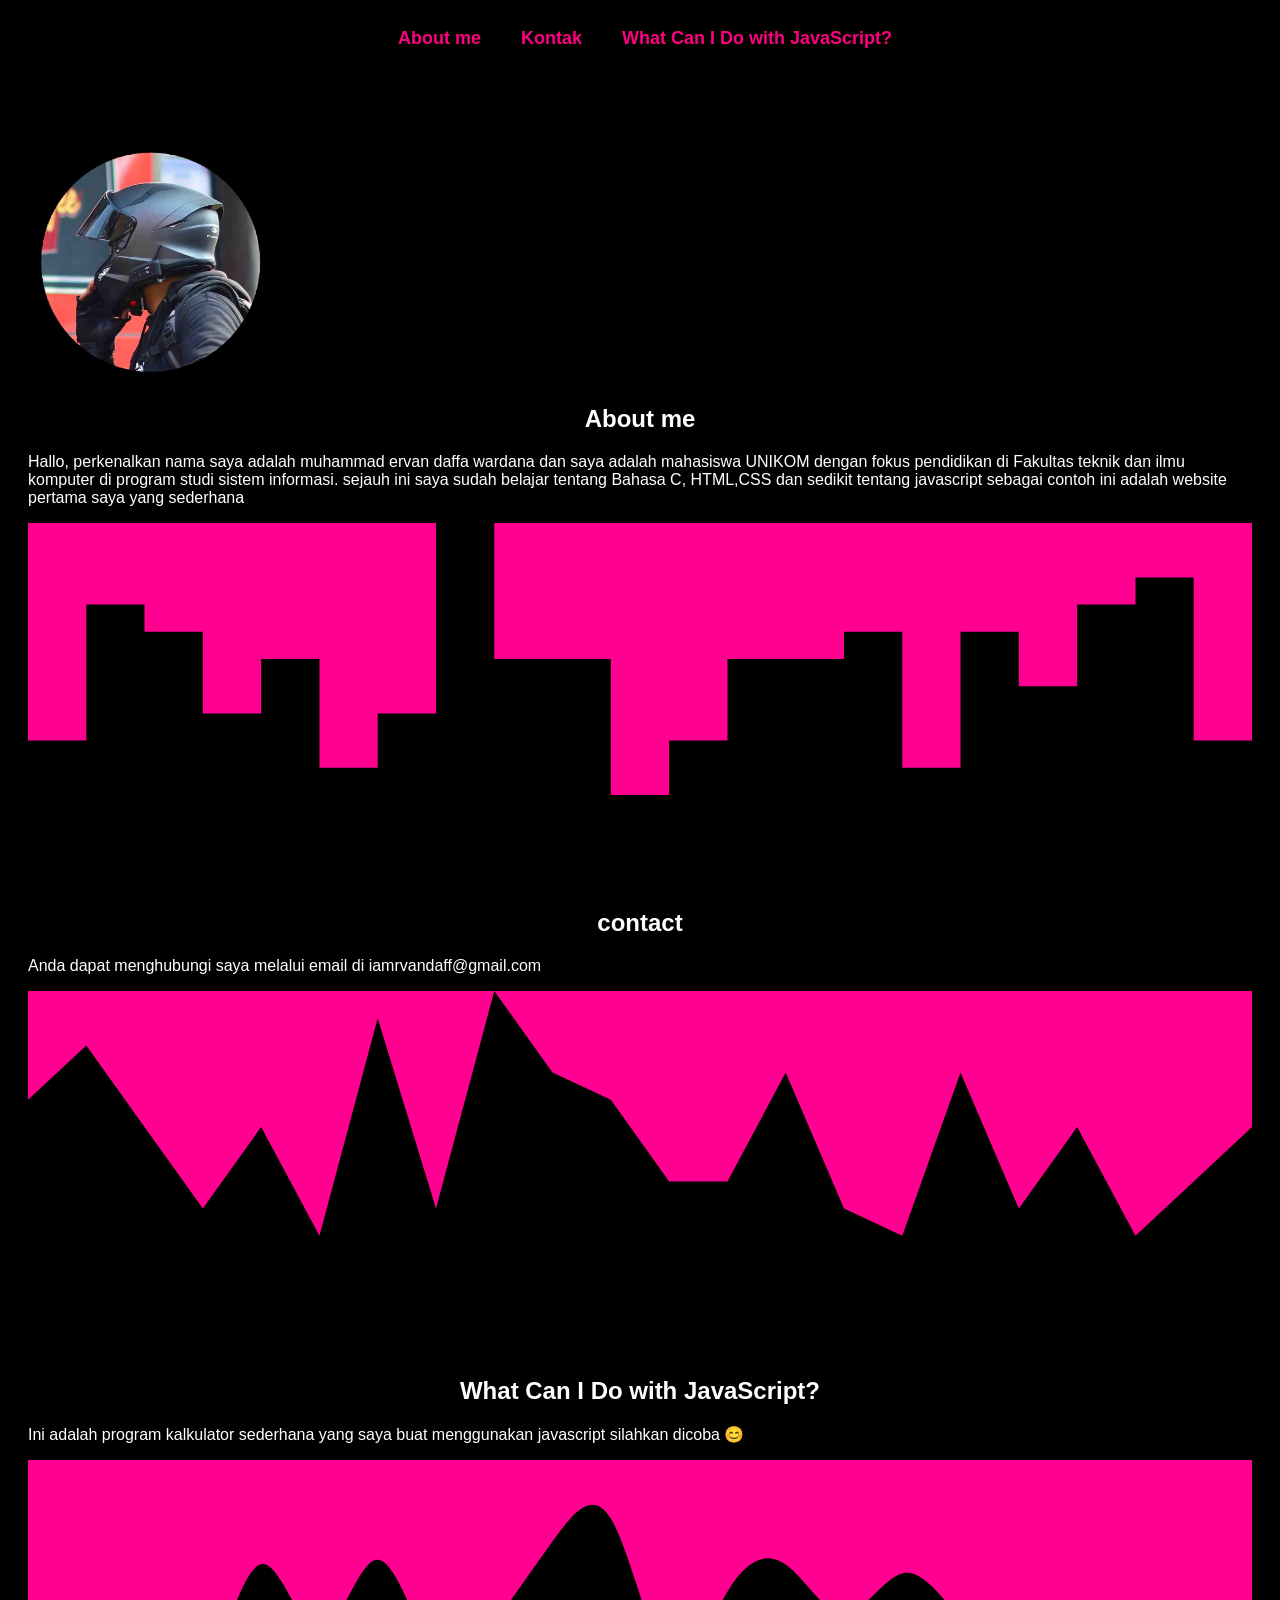
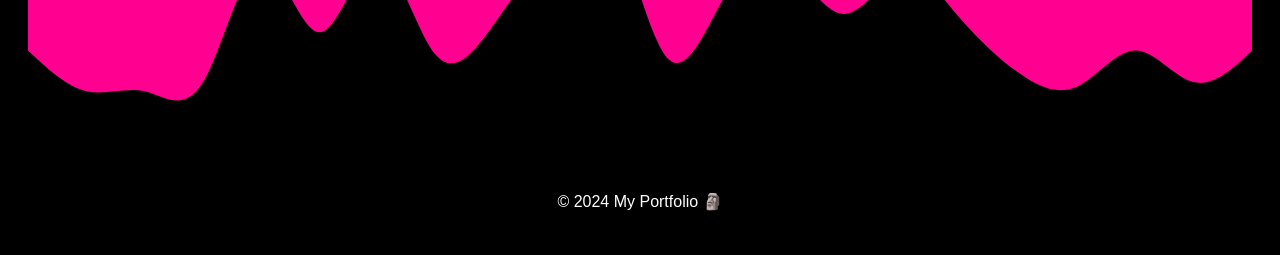
==== Project web daffa/Html.html @ 8c4791cf "Add files via upload" ====
<!DOCTYPE html>
<html lang="en">
<head>
    <meta charset="UTF-8">
    <meta name="viewport" content="width=device-width, initial-scale=1.0">
    <title>My Portfolio</title>
    <link rel="stylesheet" href="CSS nya.css">
</head>
<body>
    <header>
        <div class="container">
            <nav class="fixed top">
                <ul>
                    <li><a href="#about">About me</a></li>
                    <li><a href="#contact">Kontak</a></li>
                    <li><a href="#javascript">What Can I Do with JavaScript?</a></li>
                </ul>
            </nav>
        </div>
    </header>

    <main>
        <section id="about" class="about">
            <div class="container"></div>
            <img  src="WhatsApp Image 2024-07-23 at 14.47.49.jpeg" align="center" width="20%" lenght="20%"/>

            <h2 align="center">About me</h2>
            <p>Hallo, perkenalkan nama saya adalah muhammad ervan daffa wardana dan saya adalah mahasiswa UNIKOM dengan fokus pendidikan di Fakultas teknik dan ilmu komputer di program studi sistem informasi. sejauh ini saya sudah belajar tentang Bahasa C, HTML,CSS dan sedikit tentang javascript sebagai contoh ini adalah website pertama saya yang sederhana</p>
            <svg xmlns="http://www.w3.org/2000/svg" viewBox="0 0 1440 320"><path fill="#FF0090" fill-opacity="100" d="M0,96L0,256L68.6,256L68.6,96L137.1,96L137.1,128L205.7,128L205.7,224L274.3,224L274.3,160L342.9,160L342.9,288L411.4,288L411.4,224L480,224L480,0L548.6,0L548.6,160L617.1,160L617.1,160L685.7,160L685.7,320L754.3,320L754.3,256L822.9,256L822.9,160L891.4,160L891.4,160L960,160L960,128L1028.6,128L1028.6,288L1097.1,288L1097.1,128L1165.7,128L1165.7,192L1234.3,192L1234.3,96L1302.9,96L1302.9,64L1371.4,64L1371.4,256L1440,256L1440,0L1371.4,0L1371.4,0L1302.9,0L1302.9,0L1234.3,0L1234.3,0L1165.7,0L1165.7,0L1097.1,0L1097.1,0L1028.6,0L1028.6,0L960,0L960,0L891.4,0L891.4,0L822.9,0L822.9,0L754.3,0L754.3,0L685.7,0L685.7,0L617.1,0L617.1,0L548.6,0L548.6,0L480,0L480,0L411.4,0L411.4,0L342.9,0L342.9,0L274.3,0L274.3,0L205.7,0L205.7,0L137.1,0L137.1,0L68.6,0L68.6,0L0,0L0,0Z"></path></svg>
        </section>

        <section id="contact">
            <h2 align="center">contact</h2>
            <p>Anda dapat menghubungi saya melalui email di iamrvandaff@gmail.com</p>
            <svg xmlns="http://www.w3.org/2000/svg" viewBox="0 0 1440 320"><path fill="#FF0090" fill-opacity="100" d="M0,128L68.6,64L137.1,160L205.7,256L274.3,160L342.9,288L411.4,32L480,256L548.6,0L617.1,96L685.7,128L754.3,224L822.9,224L891.4,96L960,256L1028.6,288L1097.1,96L1165.7,256L1234.3,160L1302.9,288L1371.4,224L1440,160L1440,0L1371.4,0L1302.9,0L1234.3,0L1165.7,0L1097.1,0L1028.6,0L960,0L891.4,0L822.9,0L754.3,0L685.7,0L617.1,0L548.6,0L480,0L411.4,0L342.9,0L274.3,0L205.7,0L137.1,0L68.6,0L0,0Z"></path></svg>
        </section>

        <section id="javascript">
            <h2 align="center">What Can I Do with JavaScript?</h2>
            <p>Ini adalah program kalkulator sederhana yang saya buat menggunakan javascript silahkan dicoba 😊</p>
            <script src="kalkulator java.js"></script>
            <svg xmlns="http://www.w3.org/2000/svg" viewBox="0 0 1440 320"><path fill="#FF0090" fill-opacity="100" d="M0,224L11.4,234.7C22.9,245,46,267,69,272C91.4,277,114,267,137,272C160,277,183,299,206,261.3C228.6,224,251,128,274,122.7C297.1,117,320,203,343,202.7C365.7,203,389,117,411,117.3C434.3,117,457,203,480,229.3C502.9,256,526,224,549,192C571.4,160,594,128,617,96C640,64,663,32,686,69.3C708.6,107,731,213,754,234.7C777.1,256,800,192,823,154.7C845.7,117,869,107,891,122.7C914.3,139,937,181,960,181.3C982.9,181,1006,139,1029,133.3C1051.4,128,1074,160,1097,186.7C1120,213,1143,235,1166,250.7C1188.6,267,1211,277,1234,266.7C1257.1,256,1280,224,1303,224C1325.7,224,1349,256,1371,261.3C1394.3,267,1417,245,1429,234.7L1440,224L1440,0L1428.6,0C1417.1,0,1394,0,1371,0C1348.6,0,1326,0,1303,0C1280,0,1257,0,1234,0C1211.4,0,1189,0,1166,0C1142.9,0,1120,0,1097,0C1074.3,0,1051,0,1029,0C1005.7,0,983,0,960,0C937.1,0,914,0,891,0C868.6,0,846,0,823,0C800,0,777,0,754,0C731.4,0,709,0,686,0C662.9,0,640,0,617,0C594.3,0,571,0,549,0C525.7,0,503,0,480,0C457.1,0,434,0,411,0C388.6,0,366,0,343,0C320,0,297,0,274,0C251.4,0,229,0,206,0C182.9,0,160,0,137,0C114.3,0,91,0,69,0C45.7,0,23,0,11,0L0,0Z"></path></svg>
        </section>
    </main>

    <footer>
        <p>&copy; 2024 My Portfolio 🗿</p>
    </footer>

    
</body>
</html>
---- Project web daffa/CSS nya.css ----
body {
    background-color: #000;
    color: #fff;
    font-family: sans-serif;
}

header {
    background-color: #000000;
    padding: 20px;
    display: flex; /* Use flexbox for positioning */
    justify-content: center; /* Center the logo and navbar horizontally */
    align-items: flex-start; /* Align the logo and navbar vertically (top) */
    flex-direction: column; /* Arrange items in a column */
}

.container {
    max-width: 1000px;
    margin: 0 auto;
    display: flex; /* Use flexbox to center the logo horizontally */
    justify-content: center;
}

.logo {
    width: 100px;
    height: auto;
    margin-bottom: 20px; /* Add some space between the logo and navbar */
}

nav ul {
    list-style: none;
    margin: 0;
    padding: 0;
    display: flex; /* Use flexbox to align buttons horizontally */
    justify-content: space-between; /* Distribute space evenly between buttons */
}

nav li {
    margin-left: 10px; /* Add spacing between buttons */
}

nav a {
    color: #ff0080; /* Pink text */
    text-decoration: none;
    font-size: 18px;
    font-weight: bold;
    padding: 8px 15px;
    border-radius: 5px;
    background-color: #000; /* Black background */
    transition: background-color 0.3s ease, color 0.3s ease; /* Add smooth transitions for background and text color */
}

nav a:hover {
    background-color: #333; /* Darker black background on hover */
    color: #fff; /* White text on hover */
}

section {
    padding: 20px;
    margin-top: 50px; /* Add some space between sections */
}

footer {
    background-color: #000000;
    padding: 20px;
    text-align: center;
}
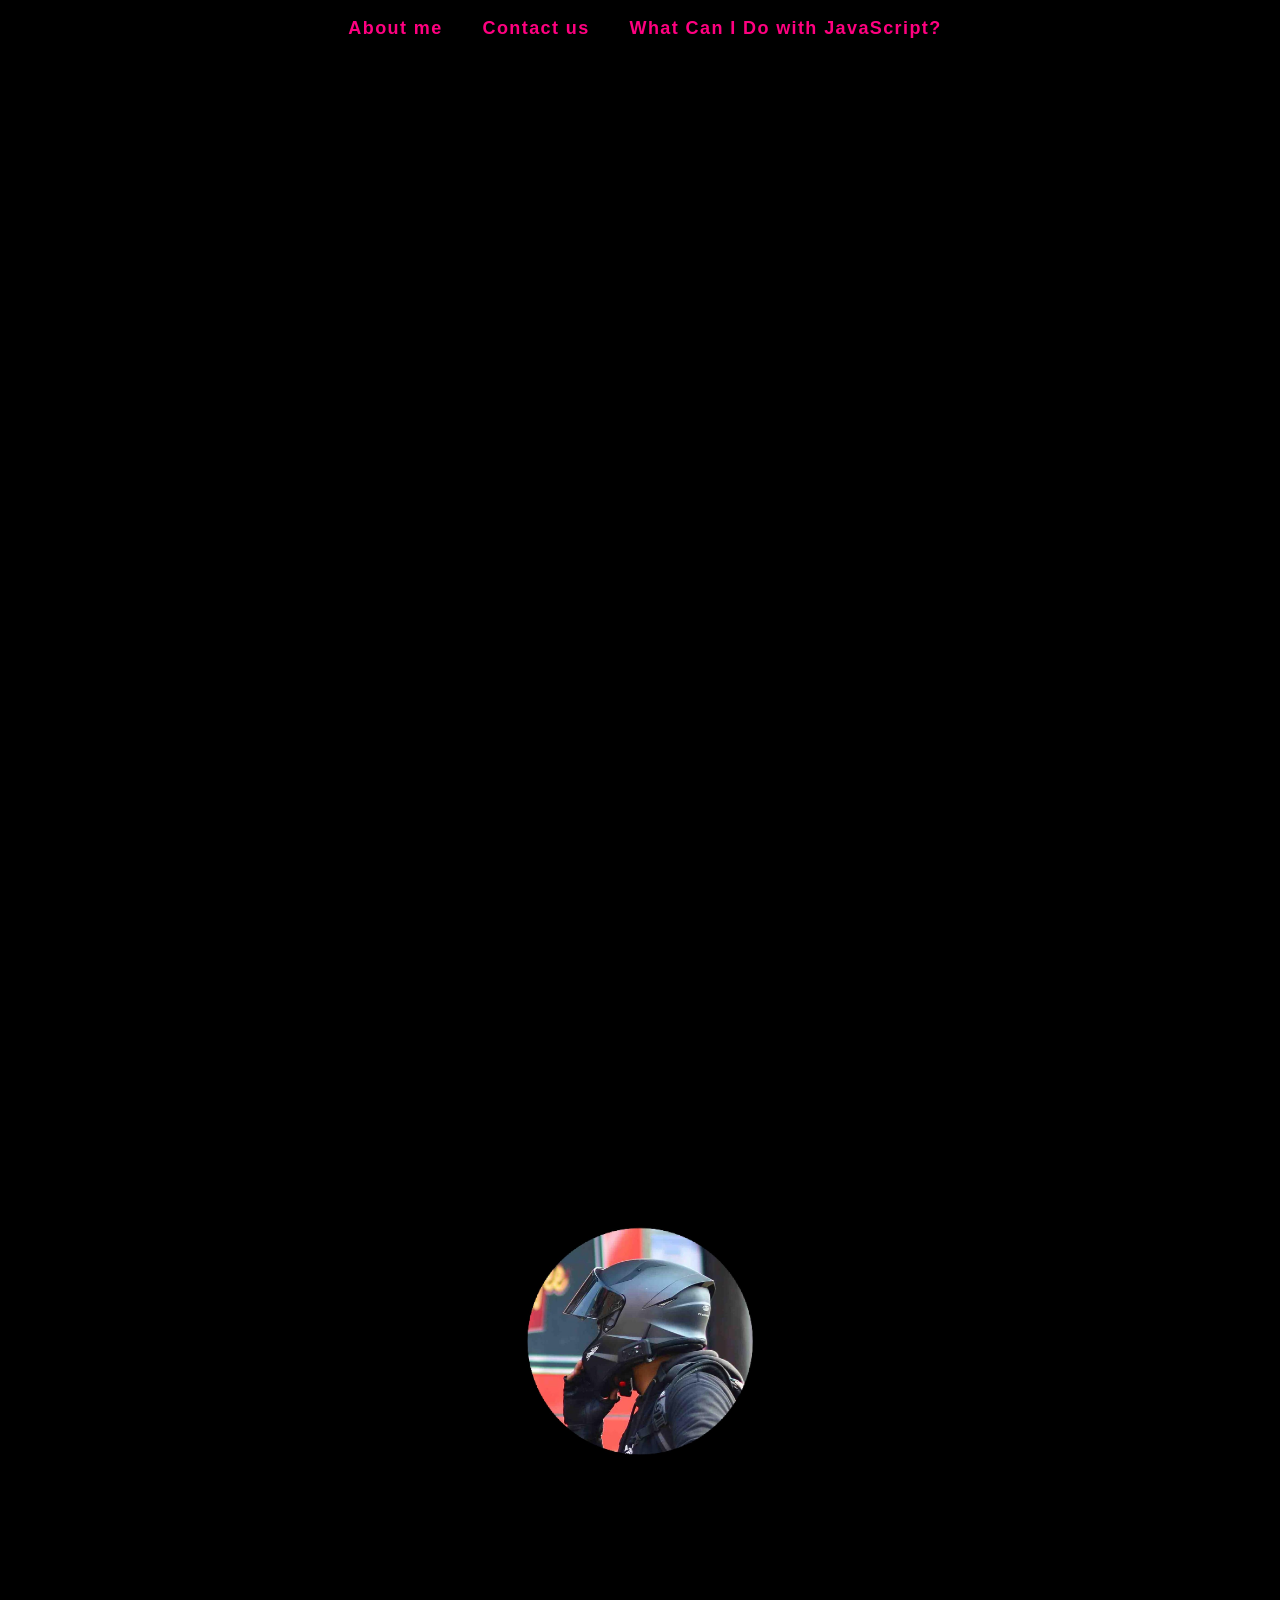
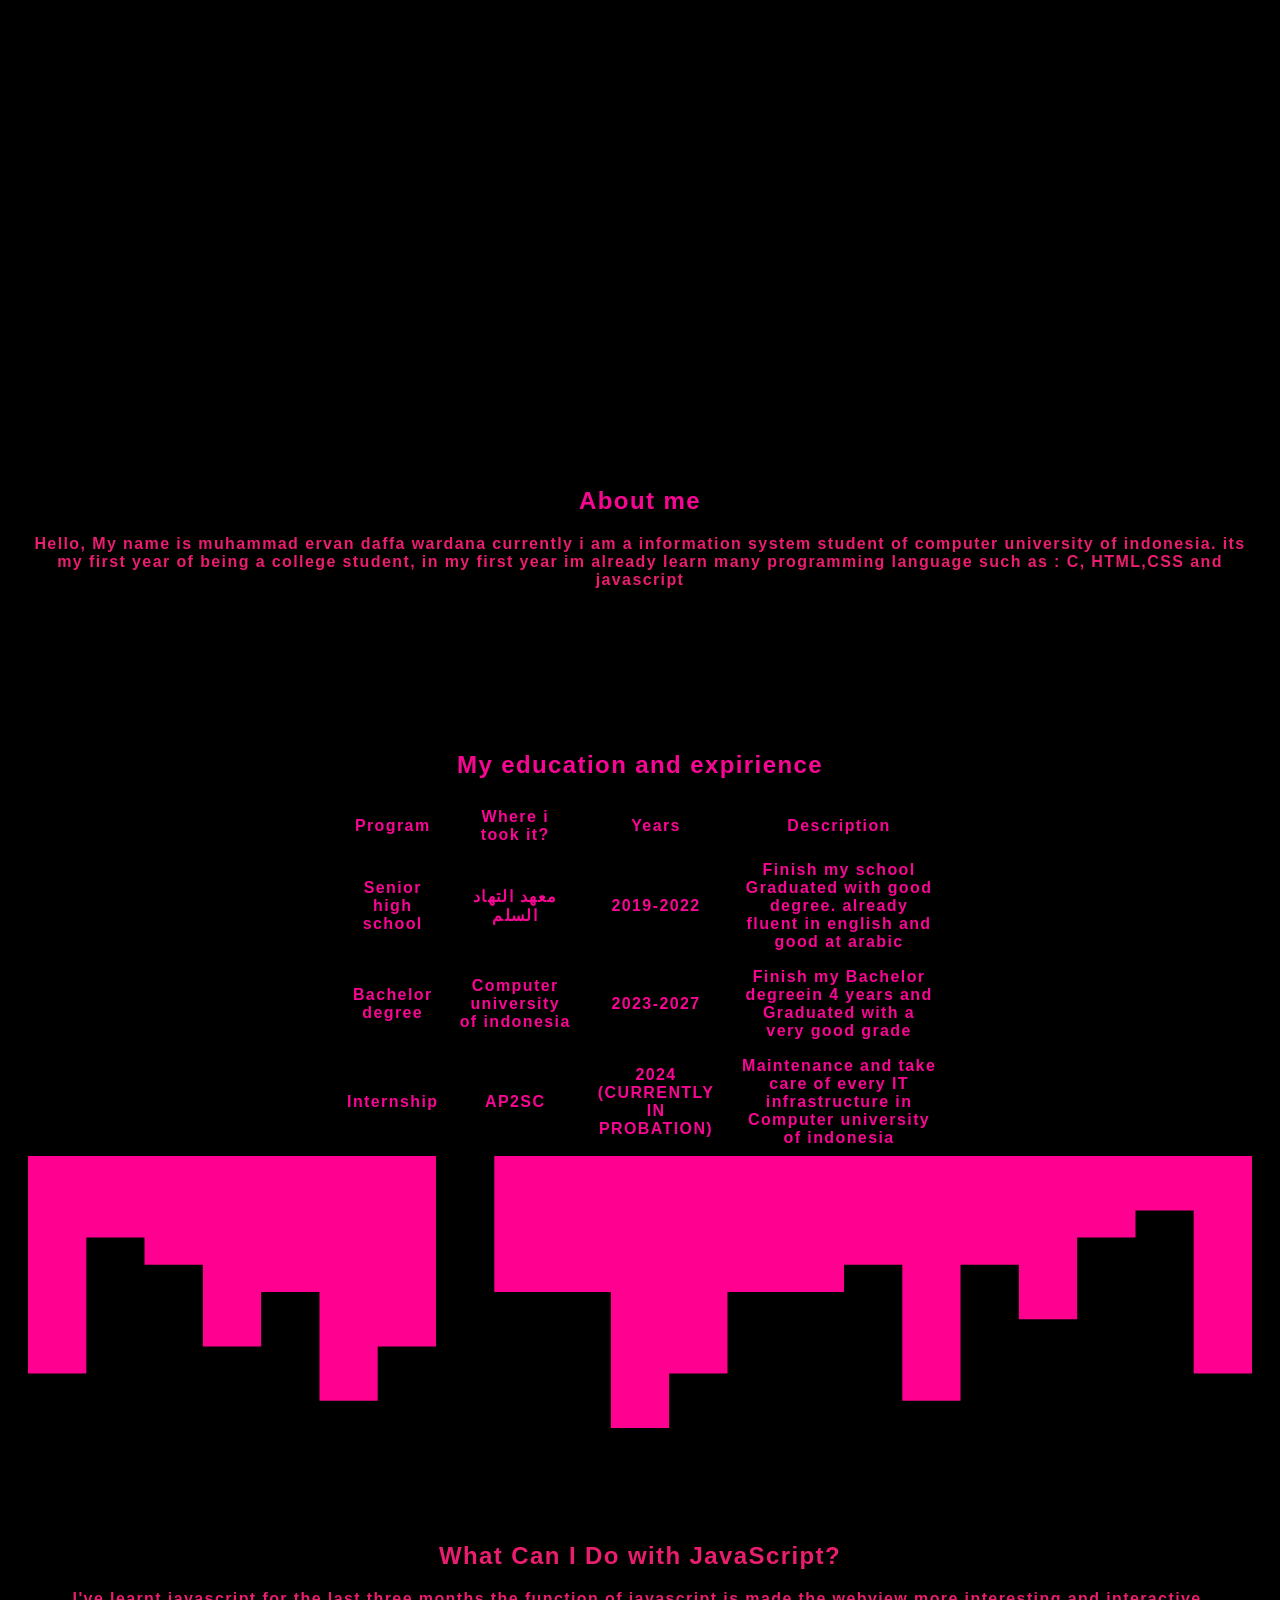
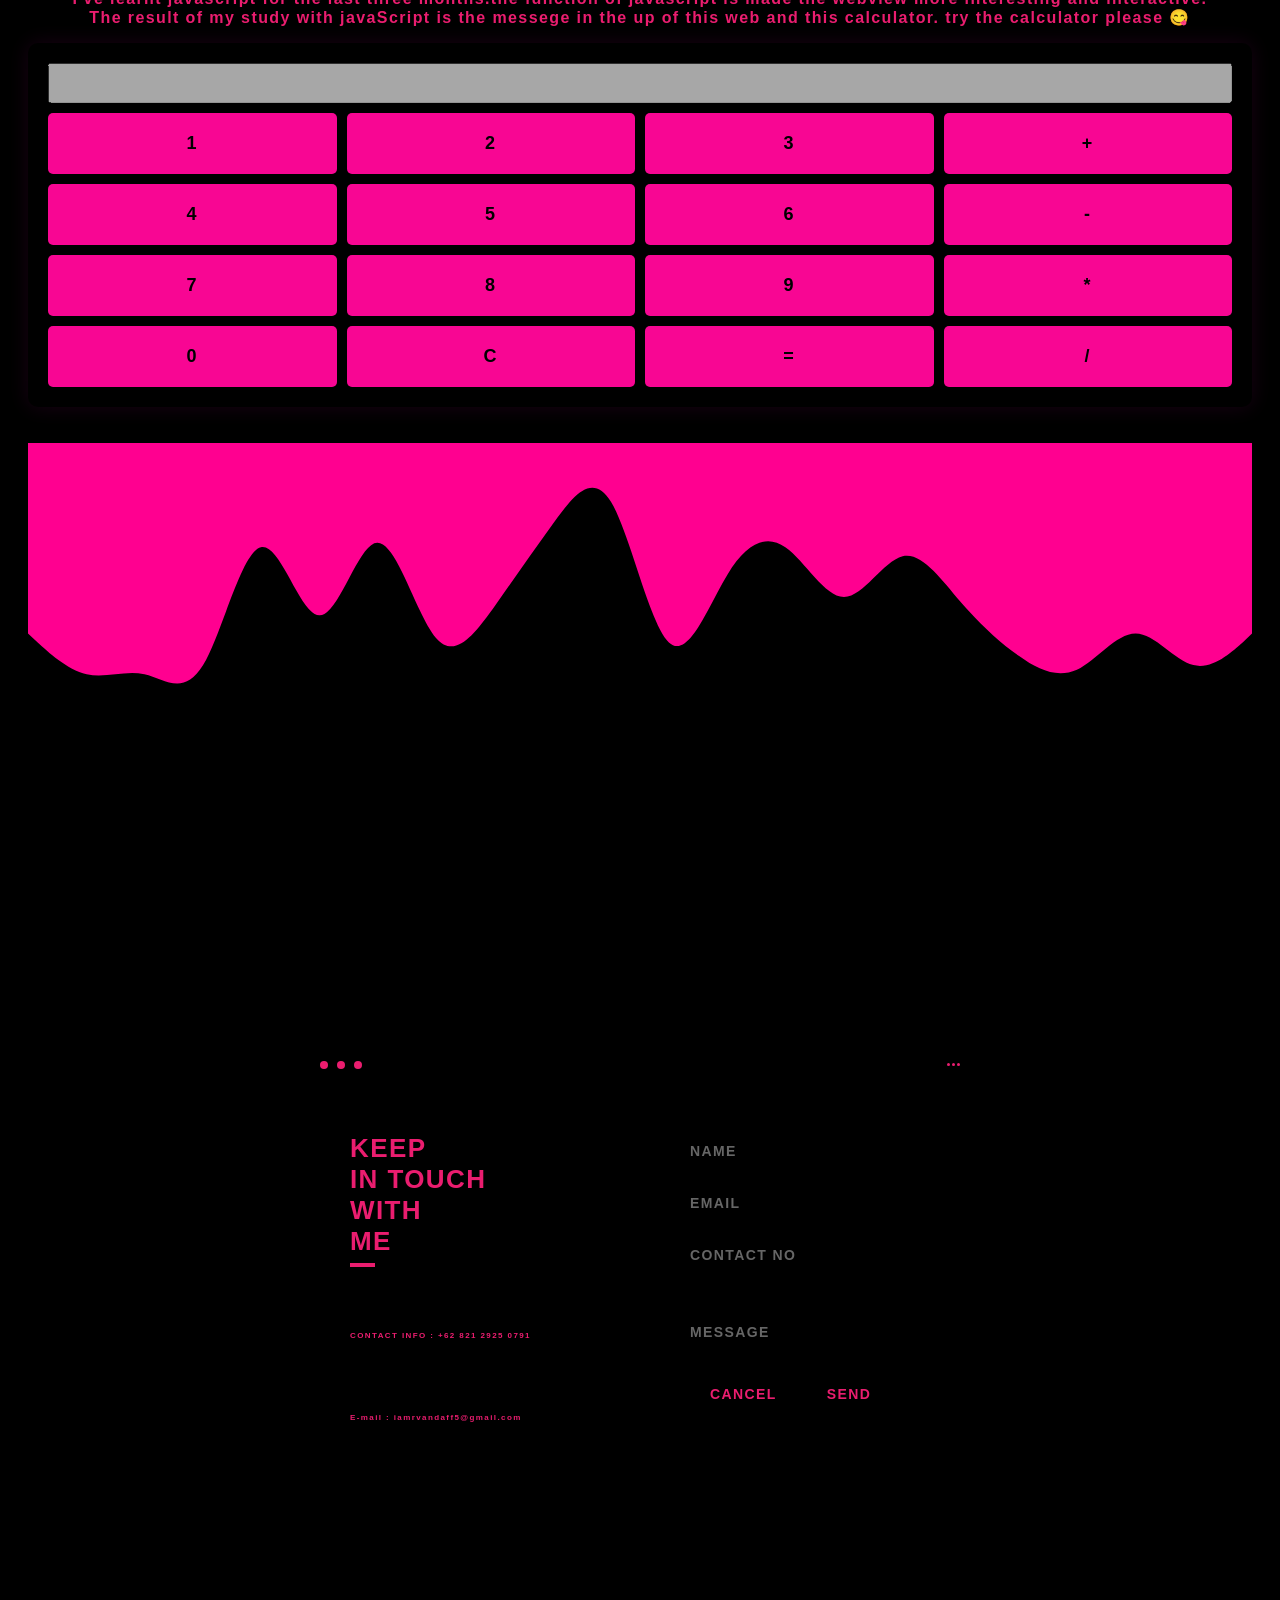
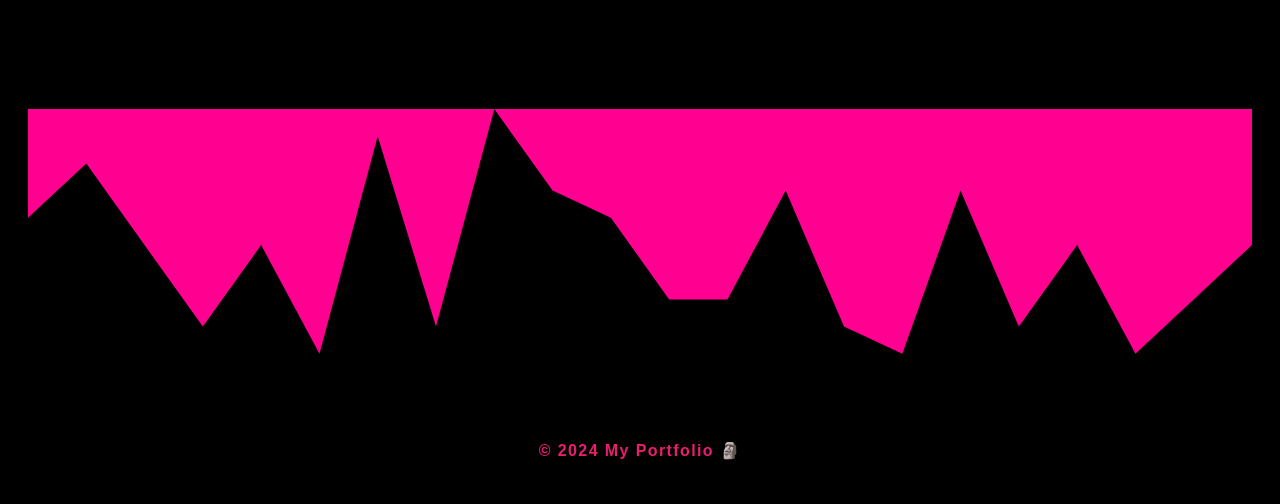
==== commit 3650ebfa: "Add files via upload" ====
--- a/Project web daffa/Html.html
+++ b/Project web daffa/Html.html
@@ -12,39 +12,146 @@
             <nav class="fixed top">
                 <ul>
                     <li><a href="#about">About me</a></li>
-                    <li><a href="#contact">Kontak</a></li>
+                    <li><a href="#contact">Contact us </a></li>
                     <li><a href="#javascript">What Can I Do with JavaScript?</a></li>
                 </ul>
             </nav>
         </div>
     </header>
-
     <main>
+        <img src="WhatsApp Image 2024-07-23 at 14.47.49.jpeg" style="margin: 40%;"  width="20%" lenght="20%" />
         <section id="about" class="about">
             <div class="container"></div>
-            <img  src="WhatsApp Image 2024-07-23 at 14.47.49.jpeg" align="center" width="20%" lenght="20%"/>
-
             <h2 align="center">About me</h2>
-            <p>Hallo, perkenalkan nama saya adalah muhammad ervan daffa wardana dan saya adalah mahasiswa UNIKOM dengan fokus pendidikan di Fakultas teknik dan ilmu komputer di program studi sistem informasi. sejauh ini saya sudah belajar tentang Bahasa C, HTML,CSS dan sedikit tentang javascript sebagai contoh ini adalah website pertama saya yang sederhana</p>
+            <p style="color:  #ea1d6f;" align="center" >Hello, My name is muhammad ervan daffa wardana currently i am a information system student of computer university of indonesia. its my first year of being a college student, in my first year im already learn many programming language such as : C, HTML,CSS and javascript </p>
+            <br>
+            <br>
+            <br>
+            <br>
+            <br>
+            <br>
+            <br>
+            <h2 align="center">My education and expirience</h2>
+<table>
+    <tr>
+        <th align="center">Program</th>
+        <th>Where i took it?</th>
+        <th>Years</th>
+        <th>Description</th>
+    </tr>
+    <tr>
+        <td>Senior high school</td>
+        <td>معهد التهاد السلم</td>
+        <td>2019-2022</td>
+        <td>Finish my school Graduated with good degree. already fluent in english and good at arabic</td>
+    </tr>
+    <tr>
+        <td>Bachelor degree</td>
+        <td>Computer university of indonesia</td>
+        <td>2023-2027</td>
+        <td>Finish my Bachelor degreein 4 years and Graduated with a very good grade</td>
+    </tr>
+    <tr>
+        <td>Internship</td>
+        <td>AP2SC</td>
+        <td>2024
+            (CURRENTLY IN PROBATION)</td>
+        <td>Maintenance and take care of every IT infrastructure in Computer university of indonesia </td>
+    </tr>
+</table>
             <svg xmlns="http://www.w3.org/2000/svg" viewBox="0 0 1440 320"><path fill="#FF0090" fill-opacity="100" d="M0,96L0,256L68.6,256L68.6,96L137.1,96L137.1,128L205.7,128L205.7,224L274.3,224L274.3,160L342.9,160L342.9,288L411.4,288L411.4,224L480,224L480,0L548.6,0L548.6,160L617.1,160L617.1,160L685.7,160L685.7,320L754.3,320L754.3,256L822.9,256L822.9,160L891.4,160L891.4,160L960,160L960,128L1028.6,128L1028.6,288L1097.1,288L1097.1,128L1165.7,128L1165.7,192L1234.3,192L1234.3,96L1302.9,96L1302.9,64L1371.4,64L1371.4,256L1440,256L1440,0L1371.4,0L1371.4,0L1302.9,0L1302.9,0L1234.3,0L1234.3,0L1165.7,0L1165.7,0L1097.1,0L1097.1,0L1028.6,0L1028.6,0L960,0L960,0L891.4,0L891.4,0L822.9,0L822.9,0L754.3,0L754.3,0L685.7,0L685.7,0L617.1,0L617.1,0L548.6,0L548.6,0L480,0L480,0L411.4,0L411.4,0L342.9,0L342.9,0L274.3,0L274.3,0L205.7,0L205.7,0L137.1,0L137.1,0L68.6,0L68.6,0L0,0L0,0Z"></path></svg>
         </section>
 
+        <section id="javascript">
+            <h2 align="center" style="color:  #ea1d6f;">What Can I Do with JavaScript?</h2>
+            <p align="center" style="color: #ea1d6f;"> I've learnt javascript for the last three months.the function of javascript is made the webview more interesting and interactive.<br>The result of my study with javaScript is the messege in the up of this web and this calculator. try the calculator please 😋  </p>
+            <div class="calculator">
+                <input type="text" id="display" disabled>
+                <div class="buttons">
+                    <button onclick="appendNumber('1')">1</button>
+                    <button onclick="appendNumber('2')">2</button>
+                    <button onclick="appendNumber('3')">3</button>
+                    <button onclick="setOperation('+')">+</button>
+                    <button onclick="appendNumber('4')">4</button>
+                    <button onclick="appendNumber('5')">5</button>
+                    <button onclick="appendNumber('6')">6</button>
+                    <button onclick="setOperation('-')">-</button>
+                    <button onclick="appendNumber('7')">7</button>
+                    <button onclick="appendNumber('8')">8</button>
+                    <button onclick="appendNumber('9')">9</button>
+                    <button onclick="setOperation('*')">*</button>
+                    <button onclick="appendNumber('0')">0</button>
+                    <button onclick="clearDisplay()">C</button>
+                    <button onclick="calculateResult()">=</button>
+                    <button onclick="setOperation('/')">/</button>
+                </div>
+                <script src="java calculator.js"></script>
+            </div>
+            <br>
+            <br>
+            <svg xmlns="http://www.w3.org/2000/svg" viewBox="0 0 1440 320"><path fill="#FF0090" fill-opacity="100" d="M0,224L11.4,234.7C22.9,245,46,267,69,272C91.4,277,114,267,137,272C160,277,183,299,206,261.3C228.6,224,251,128,274,122.7C297.1,117,320,203,343,202.7C365.7,203,389,117,411,117.3C434.3,117,457,203,480,229.3C502.9,256,526,224,549,192C571.4,160,594,128,617,96C640,64,663,32,686,69.3C708.6,107,731,213,754,234.7C777.1,256,800,192,823,154.7C845.7,117,869,107,891,122.7C914.3,139,937,181,960,181.3C982.9,181,1006,139,1029,133.3C1051.4,128,1074,160,1097,186.7C1120,213,1143,235,1166,250.7C1188.6,267,1211,277,1234,266.7C1257.1,256,1280,224,1303,224C1325.7,224,1349,256,1371,261.3C1394.3,267,1417,245,1429,234.7L1440,224L1440,0L1428.6,0C1417.1,0,1394,0,1371,0C1348.6,0,1326,0,1303,0C1280,0,1257,0,1234,0C1211.4,0,1189,0,1166,0C1142.9,0,1120,0,1097,0C1074.3,0,1051,0,1029,0C1005.7,0,983,0,960,0C937.1,0,914,0,891,0C868.6,0,846,0,823,0C800,0,777,0,754,0C731.4,0,709,0,686,0C662.9,0,640,0,617,0C594.3,0,571,0,549,0C525.7,0,503,0,480,0C457.1,0,434,0,411,0C388.6,0,366,0,343,0C320,0,297,0,274,0C251.4,0,229,0,206,0C182.9,0,160,0,137,0C114.3,0,91,0,69,0C45.7,0,23,0,11,0L0,0Z"></path></svg>
+        </section>
         <section id="contact">
-            <h2 align="center">contact</h2>
-            <p>Anda dapat menghubungi saya melalui email di iamrvandaff@gmail.com</p>
+            <div class="background">
+                <div class="container">
+                  <div class="screen">
+                    <div class="screen-header">
+                      <div class="screen-header-left">
+                        <div class="screen-header-button close"></div>
+                        <div class="screen-header-button maximize"></div>
+                        <div class="screen-header-button minimize"></div>
+                      </div>
+                      <div class="screen-header-right">
+                        <div class="screen-header-ellipsis"></div>
+                        <div class="screen-header-ellipsis"></div>
+                        <div class="screen-header-ellipsis"></div>
+                      </div>
+                    </div>
+                    <div class="screen-body">
+                      <div class="screen-body-item left">
+                        <div class="app-title">
+                          <span>KEEP</span>
+                          <span>IN TOUCH</span>
+                          <span>WITH</span>
+                          <span>ME</span>
+                        </div>
+                        <div class="app-contact">CONTACT INFO : +62 821 2925 0791</div>
+                        <div class="app-contact">E-mail : iamrvandaff5@gmail.com</div>
+
+                      </div>
+                      <div class="screen-body-item">
+                        <div class="app-form">
+                          <div class="app-form-group">
+                            <input class="app-form-control" placeholder="NAME">
+                          </div>
+                          <div class="app-form-group">
+                            <input class="app-form-control" placeholder="EMAIL">
+                          </div>
+                          <div class="app-form-group">
+                            <input class="app-form-control" placeholder="CONTACT NO">
+                          </div>
+                          <div class="app-form-group message">
+                            <input class="app-form-control" placeholder="MESSAGE">
+                          </div>
+                          <div class="app-form-group buttons">
+                            <button class="app-form-button">CANCEL</button>
+                            <button class="app-form-button">SEND</button>
+                          </div>
+                        </div>
+                      </div>
+                    </div>
+                  </div>
+                     </svg>
+                    </a>
+                  </div>
+                </div>
+              </div>
             <svg xmlns="http://www.w3.org/2000/svg" viewBox="0 0 1440 320"><path fill="#FF0090" fill-opacity="100" d="M0,128L68.6,64L137.1,160L205.7,256L274.3,160L342.9,288L411.4,32L480,256L548.6,0L617.1,96L685.7,128L754.3,224L822.9,224L891.4,96L960,256L1028.6,288L1097.1,96L1165.7,256L1234.3,160L1302.9,288L1371.4,224L1440,160L1440,0L1371.4,0L1302.9,0L1234.3,0L1165.7,0L1097.1,0L1028.6,0L960,0L891.4,0L822.9,0L754.3,0L685.7,0L617.1,0L548.6,0L480,0L411.4,0L342.9,0L274.3,0L205.7,0L137.1,0L68.6,0L0,0Z"></path></svg>
-        </section>
-
-        <section id="javascript">
-            <h2 align="center">What Can I Do with JavaScript?</h2>
-            <p>Ini adalah program kalkulator sederhana yang saya buat menggunakan javascript silahkan dicoba 😊</p>
-            <script src="kalkulator java.js"></script>
-            <svg xmlns="http://www.w3.org/2000/svg" viewBox="0 0 1440 320"><path fill="#FF0090" fill-opacity="100" d="M0,224L11.4,234.7C22.9,245,46,267,69,272C91.4,277,114,267,137,272C160,277,183,299,206,261.3C228.6,224,251,128,274,122.7C297.1,117,320,203,343,202.7C365.7,203,389,117,411,117.3C434.3,117,457,203,480,229.3C502.9,256,526,224,549,192C571.4,160,594,128,617,96C640,64,663,32,686,69.3C708.6,107,731,213,754,234.7C777.1,256,800,192,823,154.7C845.7,117,869,107,891,122.7C914.3,139,937,181,960,181.3C982.9,181,1006,139,1029,133.3C1051.4,128,1074,160,1097,186.7C1120,213,1143,235,1166,250.7C1188.6,267,1211,277,1234,266.7C1257.1,256,1280,224,1303,224C1325.7,224,1349,256,1371,261.3C1394.3,267,1417,245,1429,234.7L1440,224L1440,0L1428.6,0C1417.1,0,1394,0,1371,0C1348.6,0,1326,0,1303,0C1280,0,1257,0,1234,0C1211.4,0,1189,0,1166,0C1142.9,0,1120,0,1097,0C1074.3,0,1051,0,1029,0C1005.7,0,983,0,960,0C937.1,0,914,0,891,0C868.6,0,846,0,823,0C800,0,777,0,754,0C731.4,0,709,0,686,0C662.9,0,640,0,617,0C594.3,0,571,0,549,0C525.7,0,503,0,480,0C457.1,0,434,0,411,0C388.6,0,366,0,343,0C320,0,297,0,274,0C251.4,0,229,0,206,0C182.9,0,160,0,137,0C114.3,0,91,0,69,0C45.7,0,23,0,11,0L0,0Z"></path></svg>
         </section>
     </main>
 
     <footer>
-        <p>&copy; 2024 My Portfolio 🗿</p>
+        <p style="color: #ea1d6f;">&copy; 2024 My Portfolio 🗿</p>
     </footer>
 
     
--- a/Project web daffa/CSS nya.css
+++ b/Project web daffa/CSS nya.css
@@ -6,57 +6,76 @@
 
 header {
     background-color: #000000;
-    padding: 20px;
-    display: flex; /* Use flexbox for positioning */
-    justify-content: center; /* Center the logo and navbar horizontally */
-    align-items: flex-start; /* Align the logo and navbar vertically (top) */
-    flex-direction: column; /* Arrange items in a column */
+    display: flex; 
+    justify-content: center; 
+    align-items: flex-start; 
+    flex-direction: column; 
+}
+h2{
+    color:  rgb(248, 6, 147);
+}
+table {
+    text-align: center;
+    width: 50%;
+    border-collapse: collapse;
+    color:  rgb(248, 6, 147);
+    margin-left: 25%;
+    margin-right: 25%;
+}
+th, td {
+    border: 1px solid black;
+    padding: 8px;
+    text-align: center;
+    text color:  rgb(248, 6, 147);
+}
+th {
+    background-color: #000000;
 }
 
 .container {
     max-width: 1000px;
     margin: 0 auto;
-    display: flex; /* Use flexbox to center the logo horizontally */
+    display: flex; 
     justify-content: center;
 }
 
 .logo {
     width: 100px;
     height: auto;
-    margin-bottom: 20px; /* Add some space between the logo and navbar */
+    margin-bottom: 20px; 
 }
 
 nav ul {
     list-style: none;
     margin: 0;
     padding: 0;
-    display: flex; /* Use flexbox to align buttons horizontally */
-    justify-content: space-between; /* Distribute space evenly between buttons */
+    display: flex; 
+    justify-content: space-between; 
 }
 
 nav li {
-    margin-left: 10px; /* Add spacing between buttons */
+    margin-left: 10px; 
 }
 
 nav a {
-    color: #ff0080; /* Pink text */
+    color: #ff0080; 
     text-decoration: none;
     font-size: 18px;
     font-weight: bold;
     padding: 8px 15px;
     border-radius: 5px;
-    background-color: #000; /* Black background */
-    transition: background-color 0.3s ease, color 0.3s ease; /* Add smooth transitions for background and text color */
+    background-color: #000; 
+    transition: background-color 0.3s ease, color 0.3s ease; 
 }
 
 nav a:hover {
-    background-color: #333; /* Darker black background on hover */
-    color: #fff; /* White text on hover */
+    background-color: #333; 
+    color: #fff; 
 }
 
 section {
     padding: 20px;
-    margin-top: 50px; /* Add some space between sections */
+    margin-top: 50px; 
 }
 
 footer {
@@ -64,3 +83,264 @@
     padding: 20px;
     text-align: center;
 }
+
+
+.calculator {
+    background-color: rgb(0, 0, 0);
+    border-radius: 10px;
+    box-shadow: 0 0 20px rgba(248, 2, 195, 0.1);
+    padding: 20px;
+}
+
+#display {
+    width: 100%;
+    height: 40px;
+    font-size: 24px;
+    text-align: right;
+    margin-bottom: 10px;
+    padding: 5px;
+}
+
+.buttons {
+    display: grid;
+    grid-template-columns: repeat(4, 1fr);
+    gap: 10px;
+}
+
+button {
+    width: 100%;
+    padding: 20px;
+    font-size: 18px;
+    border: none;
+    background-color: rgb(248, 6, 147);
+    border-radius: 5px;
+    cursor: pointer;
+}
+
+button:hover {
+    background-color: #000000;
+}
+*, *:before, *:after {
+    box-sizing: border-box;
+    -webkit-font-smoothing: antialiased;
+    -moz-osx-font-smoothing: grayscale;
+  }
+  
+  body {s
+    font-size: 12px;
+  }
+  
+  body, button, input {
+    font-family: 'Montserrat', sans-serif;
+    font-weight: 700;
+    letter-spacing: 1.4px;
+  }
+  
+  .background {
+    display: flex;
+    min-height: 100vh;
+  }
+  
+  .container {
+    flex: 0 1 700px;
+    margin: auto;
+    padding: 10px;
+  }
+  
+  .screen {
+    position: relative;
+    background: #000000;
+    border-radius: 15px;
+  }
+  
+  .screen:after {
+    content: '';
+    display: block;
+    position: absolute;
+    top: 0;
+    left: 20px;
+    right: 20px;
+    bottom: 0;
+    border-radius: 15px;
+    box-shadow: 0 20px 40px rgba(0, 0, 0, .4);
+    z-index: -1;
+  }
+  
+  .screen-header {
+    display: flex;
+    align-items: center;
+    padding: 10px 20px;
+    background: #000000;
+    border-top-left-radius: 15px;
+    border-top-right-radius: 15px;
+  }
+  
+  .screen-header-left {
+    margin-right: auto;
+  }
+  
+  .screen-header-button {
+    display: inline-block;
+    width: 8px;
+    height: 8px;
+    margin-right: 3px;
+    border-radius: 8px;
+    background: rgb(0, 0, 0);
+  }
+  
+  .screen-header-button.close {
+    background: #ed1c6f;
+  }
+  
+  .screen-header-button.maximize {
+    background: #ea1d6f;
+  }
+  
+  .screen-header-button.minimize {
+    background:  #ea1d6f;
+  }
+  
+  .screen-header-right {
+    display: flex;
+  }
+  
+  .screen-header-ellipsis {
+    width: 3px;
+    height: 3px;
+    margin-left: 2px;
+    border-radius: 8px;
+    background:  #ea1d6f;
+  }
+  
+  .screen-body {
+    display: flex;
+  }
+  
+  .screen-body-item {
+    flex: 1;
+    padding: 50px;
+  }
+  
+  .screen-body-item.left {
+    display: flex;
+    flex-direction: column;
+  }
+  
+  .app-title {
+    display: flex;
+    flex-direction: column;
+    position: relative;
+    color: #ea1d6f;
+    font-size: 26px;
+  }
+  
+  .app-title:after {
+    content: '';
+    display: block;
+    position: absolute;
+    left: 0;
+    bottom: -10px;
+    width: 25px;
+    height: 4px;
+    background: #ea1d6f;
+  }
+  
+  .app-contact {
+    margin-top: auto;
+    font-size: 8px;
+    color:  #ea1d6f;
+  }
+  
+  .app-form-group {
+    margin-bottom: 15px;
+  }
+  
+  .app-form-group.message {
+    margin-top: 40px;
+  }
+  
+  .app-form-group.buttons {
+    margin-bottom: 0;
+    text-align: right;
+  }
+  
+  .app-form-control {
+    width: 100%;
+    padding: 10px 0;
+    background: none;
+    border: none;
+    border-bottom: 1px solid #000000;
+    color:  #ea1d6f;
+    font-size: 14px;
+    text-transform: uppercase;
+    outline: none;
+    transition: border-color .2s;
+  }
+  
+  .app-form-control::placeholder {
+    color: #666;
+  }
+  
+  .app-form-control:focus {
+    border-bottom-color:  #ea1d6f;
+  }
+  
+  .app-form-button {
+    background: none;
+    border: none;
+    color: #ea1d6f;
+    font-size: 14px;
+    cursor: pointer;
+    outline: none;
+  }
+  
+  .app-form-button:hover {
+    color: #ff00b3;
+  }
+  
+  .credits-link {
+    display: flex;
+    align-items: center;
+    color:  #ea1d6f;
+    font-weight: bold;
+    text-decoration: none;
+  }
+  
+  .dribbble {
+    width: 20px;
+    height: 20px;
+    margin: 0 5px;
+  }
+  
+  @media screen and (max-width: 520px) {
+    .screen-body {
+      flex-direction: column;
+    }
+  
+    .screen-body-item.left {
+      margin-bottom: 30px;
+    }
+  
+    .app-title {
+      flex-direction: row;
+    }
+  
+    .app-title span {
+      margin-right: 12px;
+    }
+  
+    .app-title:after {
+      display: none;
+    }
+  }
+  
+  @media screen and (max-width: 600px) {
+    .screen-body {
+      padding: 40px;
+    }
+  
+    .screen-body-item {
+      padding: 0;
+    }
+  }
+  
